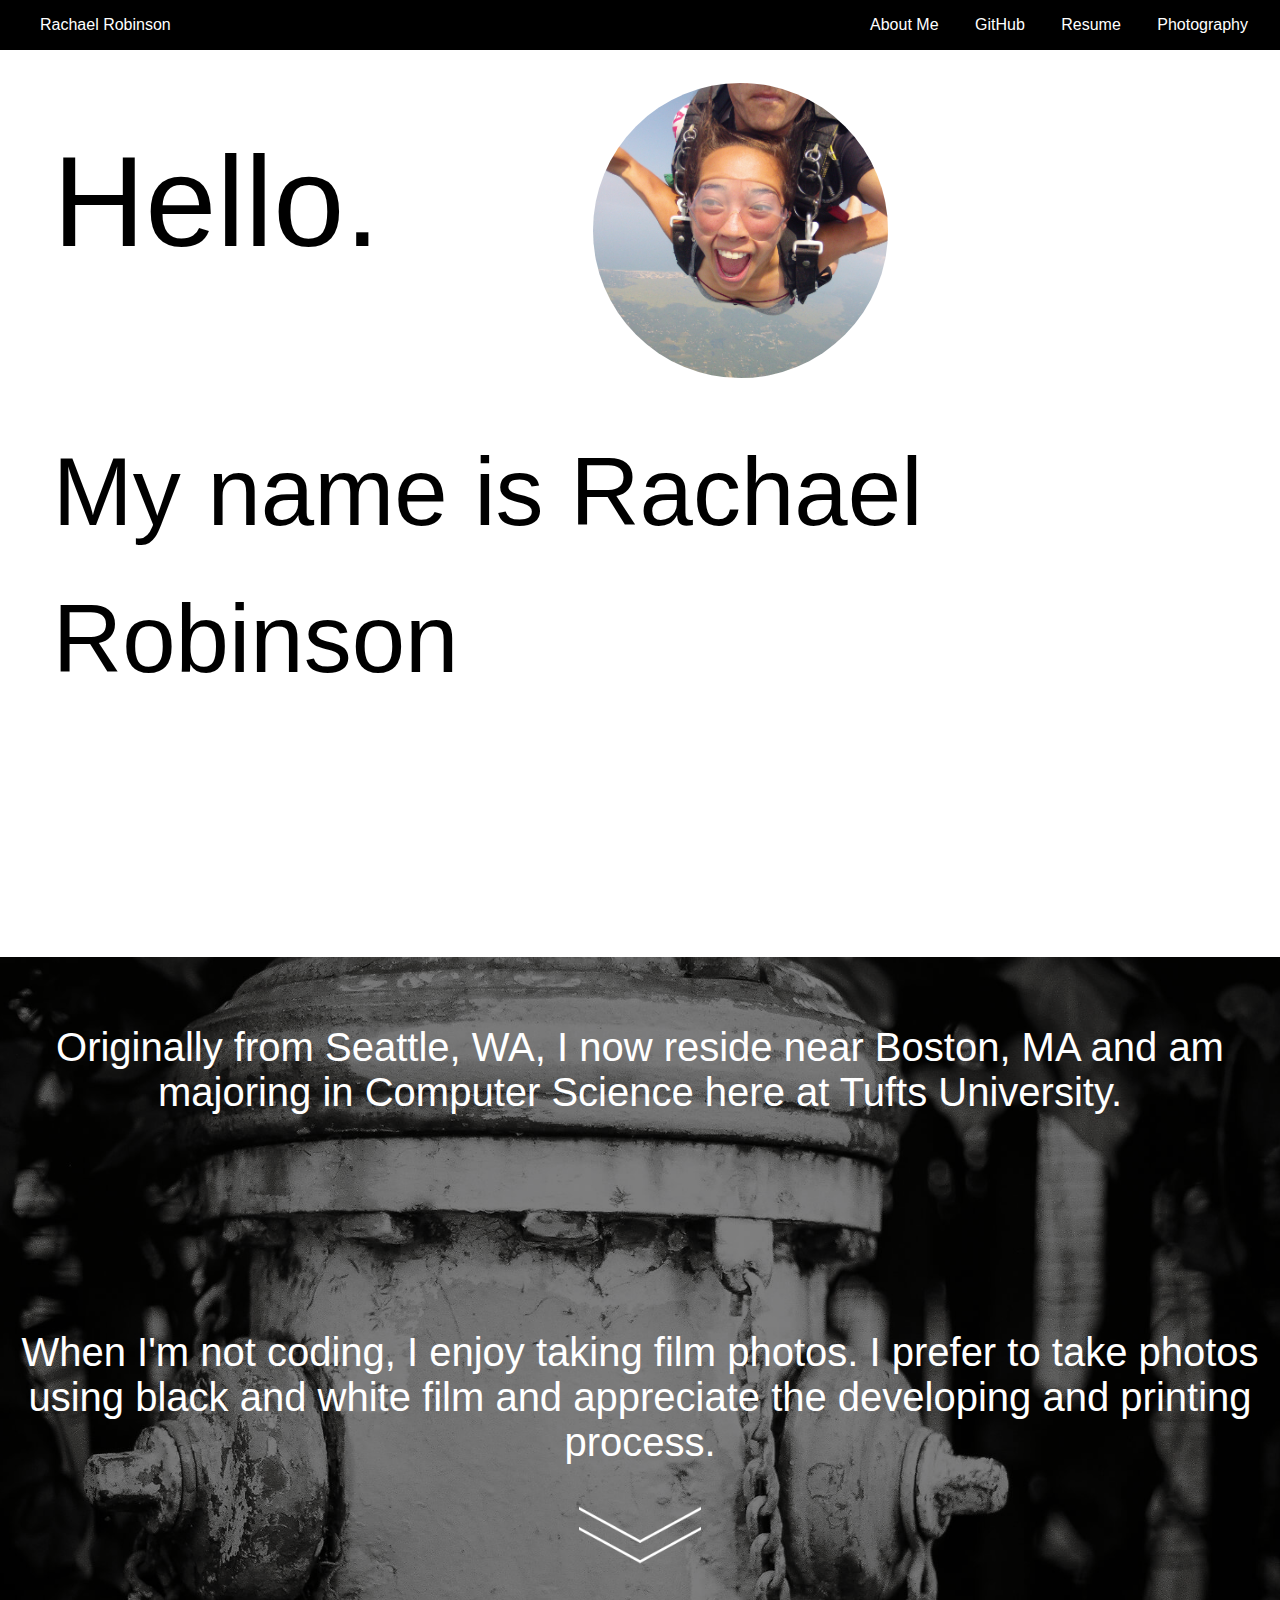
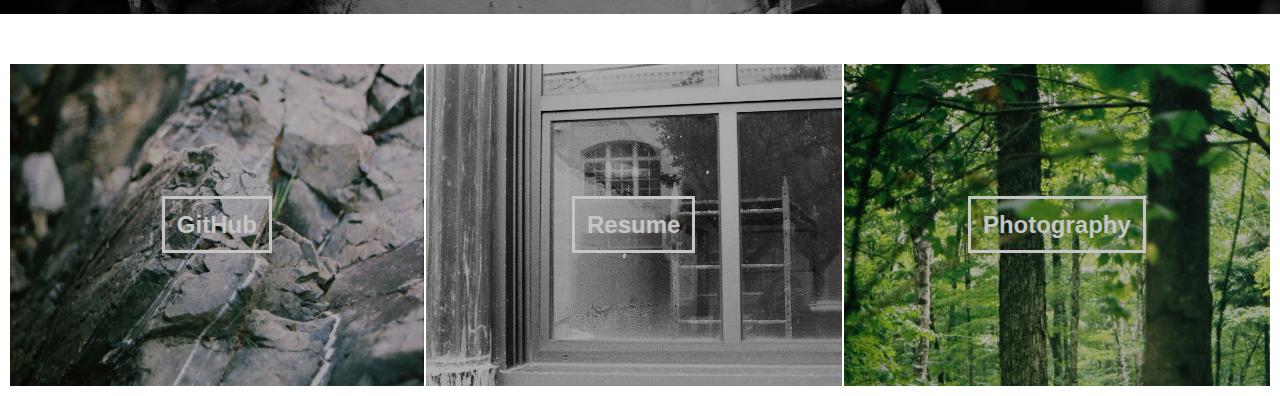
==== index.html @ ab382421 "added more hover attributes and working on toggle navbar dropdown" ====
<!DOCTYPE html>
<html>

<head>
<title>Rachael</title>
<meta charset="utf-8">
<link href="theStyle.css" rel="stylesheet"/>

<script src="http://ajax.googleapis.com/ajax/libs/jquery/1.10.2/jquery.min.js"></script>
<script src="https://ajax.googleapis.com/ajax/libs/jquery/2.1.4/jquery.min.js"></script>
<script src="https://ajax.googleapis.com/ajax/libs/jquery/1.11.3/jquery.min.js"></script>
<script type = "text/javascript" src="script.js"></script>

</head>


<body>
	<div class="fixed-navbar" class="navbar-toggle collapsed">
		<ul>
			<span id="home">Rachael Robinson</span>
			<a class="navbar-right"> 
				<li class="navbar-right-links" id="about">
					About Me
				</li>
				<li class="navbar-right-links" id="github">
					GitHub
				</li>
				<li class="navbar-right-links" id="resume">
					Resume
				</li>
				<li class="navbar-right-links" id="photos">
					Photography
				</li>
			</a>
		</ul>
	</div>
	<div class="welcome">
		<p>Hello.</p>
		<div class = "image">
				<img src = "./images/rachael_skydive.jpg" alt="Rachael" id="imageShape"/>
		</div>
		<p><span id="name">My name is Rachael Robinson</span></p>
	</div>
	<div id="restOfPage">
		<div id="aboutMe">
			<p><span class="about">Originally from Seattle, WA, I now reside near Boston, MA and am majoring in Computer Science here at Tufts University.</span></p>
				<br><br><br>
			<p><span class="about">When I'm not coding, I enjoy taking film photos. I prefer to take photos using black and white film and appreciate the developing and printing process.</span></p>
			<div id="arrow">
				<img src="./images/arrow.png" alt="arrow" id="img-arrow"/>
			</div>
		</div>
	</div>
	<div id="photo-links">
			<table class="threeLinks">
					<tr>
						<td class="img-crop" id="github-link" class="darken">
							<h2><span class="link-text">GitHub</span></h2>
						</td>
						<td class="img-crop" id="resume-link" class="darken">
							<h2><span class="link-text">Resume</span></h2>
						</td>
						<td class="img-crop" id="photo-link" class="darken">
							<h2><span class="link-text">Photography</span></h2>
						</td>
					</tr>
				</table>
	</div>
	
</body>
</html>
---- theStyle.css ----
body{
		font-family: Geneva,Tahoma,Verdana,sans-serif;
}
li {
	display: inline-block;
}
.fixed-navbar {
  position: fixed;
  top: 0;
  left: 0;
  z-index: 9999;
  width: 100%;
  height: 50px;
  background-color: #000000;
  color: white;
}

.navbar-right{
	position: relative;
	float: right;
}

.navbar-right-links{
	padding-right: 2em;
}
.welcome{
	margin-top: 1em;
	font-size: 8em;
	padding-left: .35em;
	padding-bottom: 1em;
}
#name{
	font-size: .75em;
}
.image {
	text-align: right;
	margin-top: -4.5em;
	padding-right: 3em;
	margin-bottom: -3em;
	margin-left: -2em;
}
#imageShape {
	max-width: 27%;
	max-height: 27%;
	margin-left: auto;
	margin-right: auto;
	border-radius: 50%;
	margin-top: 2em;
	margin-bottom: 2em;
}
#aboutMe{
	background: rgba(0, 0, 0, 0.5);
	padding-top: .7em; 
	font-size: 2.5em;
	padding-bottom: 1em;
	padding-left: .5em;
	padding-right: .5em;
	text-align: center;
	color: white;
	margin: 0;

}
#restOfPage{
	background: url(images/old_firehydrant.jpg);	
	background-size: cover;
	padding-bottom: -10em;
	margin-right: -1em;
	margin-left: -1em;
}
.about{

}
img#arrow{
	max-height: 10px;
	max-width: 20px;
	margin-bottom: -2em;
}
#img-arrow{
	height: 1.5em;
}
.img-links{
	max-width: 30%;
	max-height: 30%;
}
#github-link{
	background: 
		linear-gradient(
	      rgba(0, 0, 0, 0.3), 
	      rgba(0, 0, 0, 0.3)
	    ),
	    url(images/rocks.jpg);
	/*TODO: FIGURE OUT PHOTO POSITION/SIZING*/
	background-size: cover;  
/*	background-size: contain;
	background-repeat: no-repeat;*/
	/*left: 100%;*/
	overflow: hidden;
}
#github-link:hover{
	opacity: 0.8;
}
#resume-link{
	background: 
		linear-gradient(
      		rgba(0, 0, 0, 0.3), 
      		rgba(0, 0, 0, 0.3)
    	),
		url(images/window.jpg);
	background-size: cover;
}
#resume-link:hover{
	opacity: 0.8;
}
#photo-link{
	background: 
		linear-gradient(
	      rgba(0, 0, 0, 0.3), 
	      rgba(0, 0, 0, 0.3)
    	),
		url(images/trees.jpg);
	background-size: cover;
}
#photo-link:hover{
	opacity: 0.8;
	color: orange;
}
.img-crop{
	background: rgba(0, 0, 0, 0.3);
	border-color: gray;
	border-width: .2em;
	text-align: center;
	color: gray;
	width: 30em;
	height: 20em;

}
.link-text{
	text-align: center;
	color: #c5c5c5;
}
.link-text:hover{
	color: #FFFFFF;
}
#photo-links{
	margin-top: 3em;
}
.resume{
	background-color: gray;
	padding-top: 5em;
	text-align: center;
	padding-bottom: 2em;
	margin: 0;
	margin-left: -1em;
	margin-right: -1em;
}
#resume_png{
	background-color: white;
	text-align: center;
	width: 50em;
	padding: 1em;
}
#resume_body{
	background-color: gray;
}
.link-text{
	padding: .5em;
	border-style: solid;
}
/*Found at http://stackoverflow.com/questions/24171458/jquery-slideshow-with-2-images-sizes-landscape-and-portrait*/
#slideshow {
    width:100%;
    height:100%;
    max-height:300px;
}

#slideshow img {
    width:auto;
    height:auto;
    max-width:90%;
    max-height:90%;
    /* If you want the images centred then you will need the below css too */ 
    position: absolute !important;
    top: 0px;
    left:0px;
    bottom: 0px;
    right: 0px;
    margin: auto;
}
#photo{
	padding-top: 3em;
}
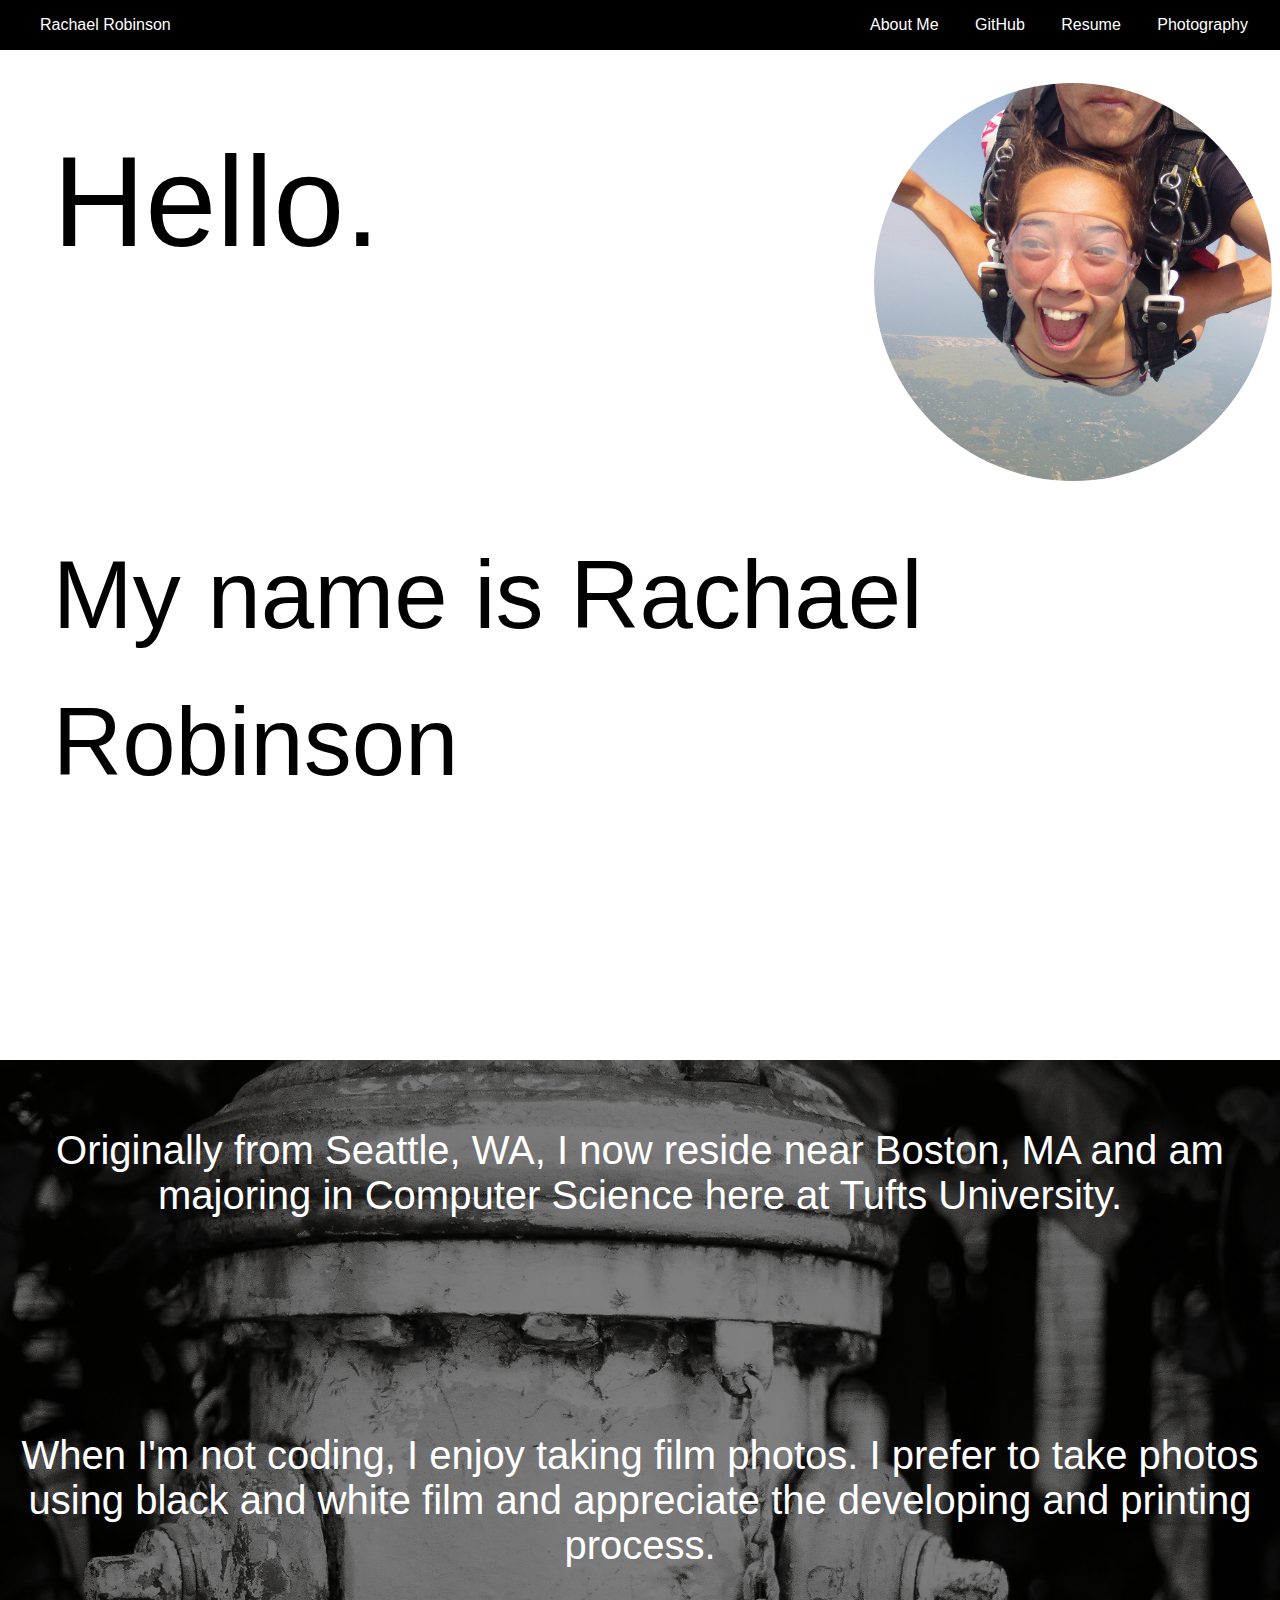
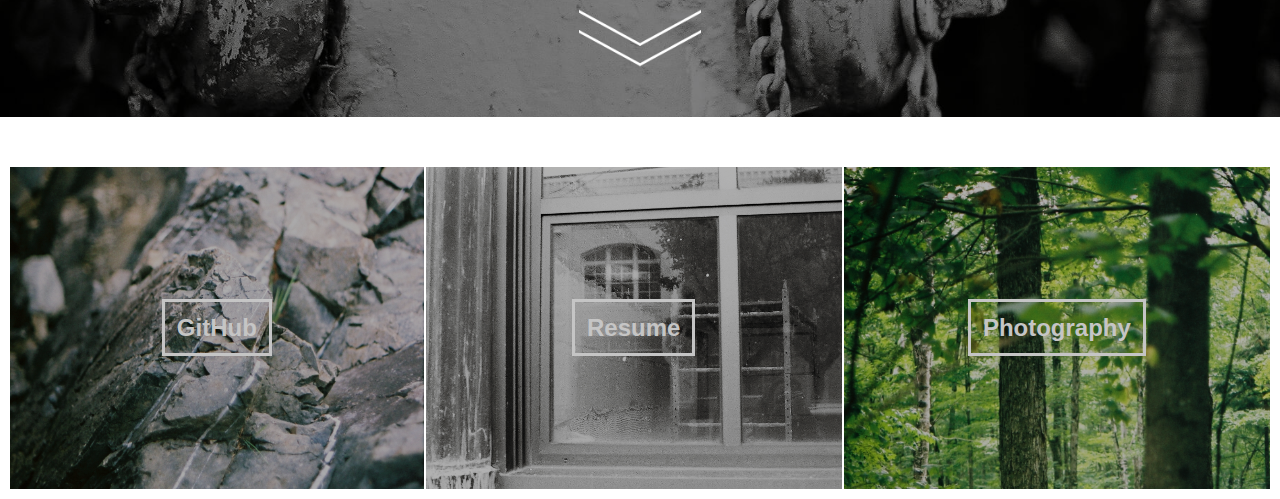
==== commit be458d82: "added responsive navbar and updated other pages navbar" ====
--- a/index.html
+++ b/index.html
@@ -15,25 +15,33 @@
 
 
 <body>
+	<nav class="menu">
+	<!-- responsive navbar taken from here: http://inspirationalpixels.com/tutorials/creating-a-responsive-menu-with-html-css-jquery -->
 	<div class="fixed-navbar" class="navbar-toggle collapsed">
-		<ul>
-			<span id="home">Rachael Robinson</span>
-			<a class="navbar-right"> 
+		<ul class="active">
+			<li id="home">
+				<a href="#">Rachael Robinson</a>
+			</li>
+			<span class="right">
+			<!-- <span class="navbar-right"> -->
 				<li class="navbar-right-links" id="about">
-					About Me
+					<a>About Me</a>
 				</li>
 				<li class="navbar-right-links" id="github">
-					GitHub
+					<a href="https://github.com/rachaelrobinson">GitHub</a>
 				</li>
 				<li class="navbar-right-links" id="resume">
-					Resume
+					<a href="./resume.html">Resume</a>
 				</li>
 				<li class="navbar-right-links" id="photos">
-					Photography
+					<a href="./photography.html">Photography</a>
 				</li>
-			</a>
+			</span>
+			<!-- </span> -->
 		</ul>
+		<a class="toggle-nav" href="#">&#9776;</a>
 	</div>
+</nav>
 	<div class="welcome">
 		<p>Hello.</p>
 		<div class = "image">
--- a/theStyle.css
+++ b/theStyle.css
@@ -3,6 +3,21 @@
 }
 li {
 	display: inline-block;
+	list-style:none;
+}
+a {
+	text-decoration: none;
+	color: white;
+}
+a:visited { 
+	text-decoration: none; color:white; 
+}
+.toggle-nav {
+    display:none;
+}
+.menu a:hover{
+    text-decoration:none;
+    color:#649fd4;
 }
 .fixed-navbar {
   position: fixed;
@@ -13,19 +28,23 @@
   height: 50px;
   background-color: #000000;
   color: white;
-}
-
+  text-decoration: none;
+}
+.right{
+	float: right;
+}
 .navbar-right{
 	position: relative;
 	float: right;
 }
 
 .navbar-right-links{
+	display: inline-block;
 	padding-right: 2em;
 }
 .welcome{
 	margin-top: 1em;
-	font-size: 8em;
+	font-size: 8rem;
 	padding-left: .35em;
 	padding-bottom: 1em;
 }
@@ -35,9 +54,10 @@
 .image {
 	text-align: right;
 	margin-top: -4.5em;
-	padding-right: 3em;
-	margin-bottom: -3em;
+	/*padding-right: 3em;*/
+	margin-bottom: -2em;
 	margin-left: -2em;
+	float: right;
 }
 #imageShape {
 	max-width: 27%;
@@ -188,4 +208,73 @@
 }
 #photo{
 	padding-top: 3em;
+}
+
+@media (max-width: 603px) {
+  /*li {
+    display: block;
+  }*/
+  .menu ul.active {
+	display:none;
+  }
+
+  .menu ul {
+	width:100%;
+	position:absolute;
+	top:120%;
+	left:0px;
+	padding:10px 18px;
+	box-shadow:0px 1px 1px rgba(0,0,0,0.15);
+	border-radius:3px;
+	background:#303030;
+   }
+       .menu ul:after {
+        width:0px;
+        height:0px;
+        position:absolute;
+        top:0%;
+        left:22px;
+        content:'';
+        transform:translate(0%, -100%);
+        border-left:7px solid transparent;
+        border-right:7px solid transparent;
+        border-bottom:7px solid #303030;
+    }
+ 
+    .menu li {
+        margin:5px 0px 5px 0px;
+        float:none;
+        display:block;
+    }
+ 
+    .menu a {
+        display:block;
+    }
+ 
+    .toggle-nav {
+        padding:20px;
+        float:left;
+        display:inline-block;
+        box-shadow:0px 1px 1px rgba(0,0,0,0.15);
+        border-radius:3px;
+        background:#000000;
+        text-shadow:0px 1px 0px rgba(0,0,0,0.5);
+        color:#aea9a9;
+        font-size:20px;
+        transition:color linear 0.15s;
+    }
+ 
+    .toggle-nav:hover{
+        text-decoration:none;
+        color:#649fd4;
+    }
+    .navbar-right-links{
+    	padding-right: 0em;
+    }
+    .right{
+    	float: left;
+    }
+    .fixed-navbar {
+    	height: 70px;
+    }
 }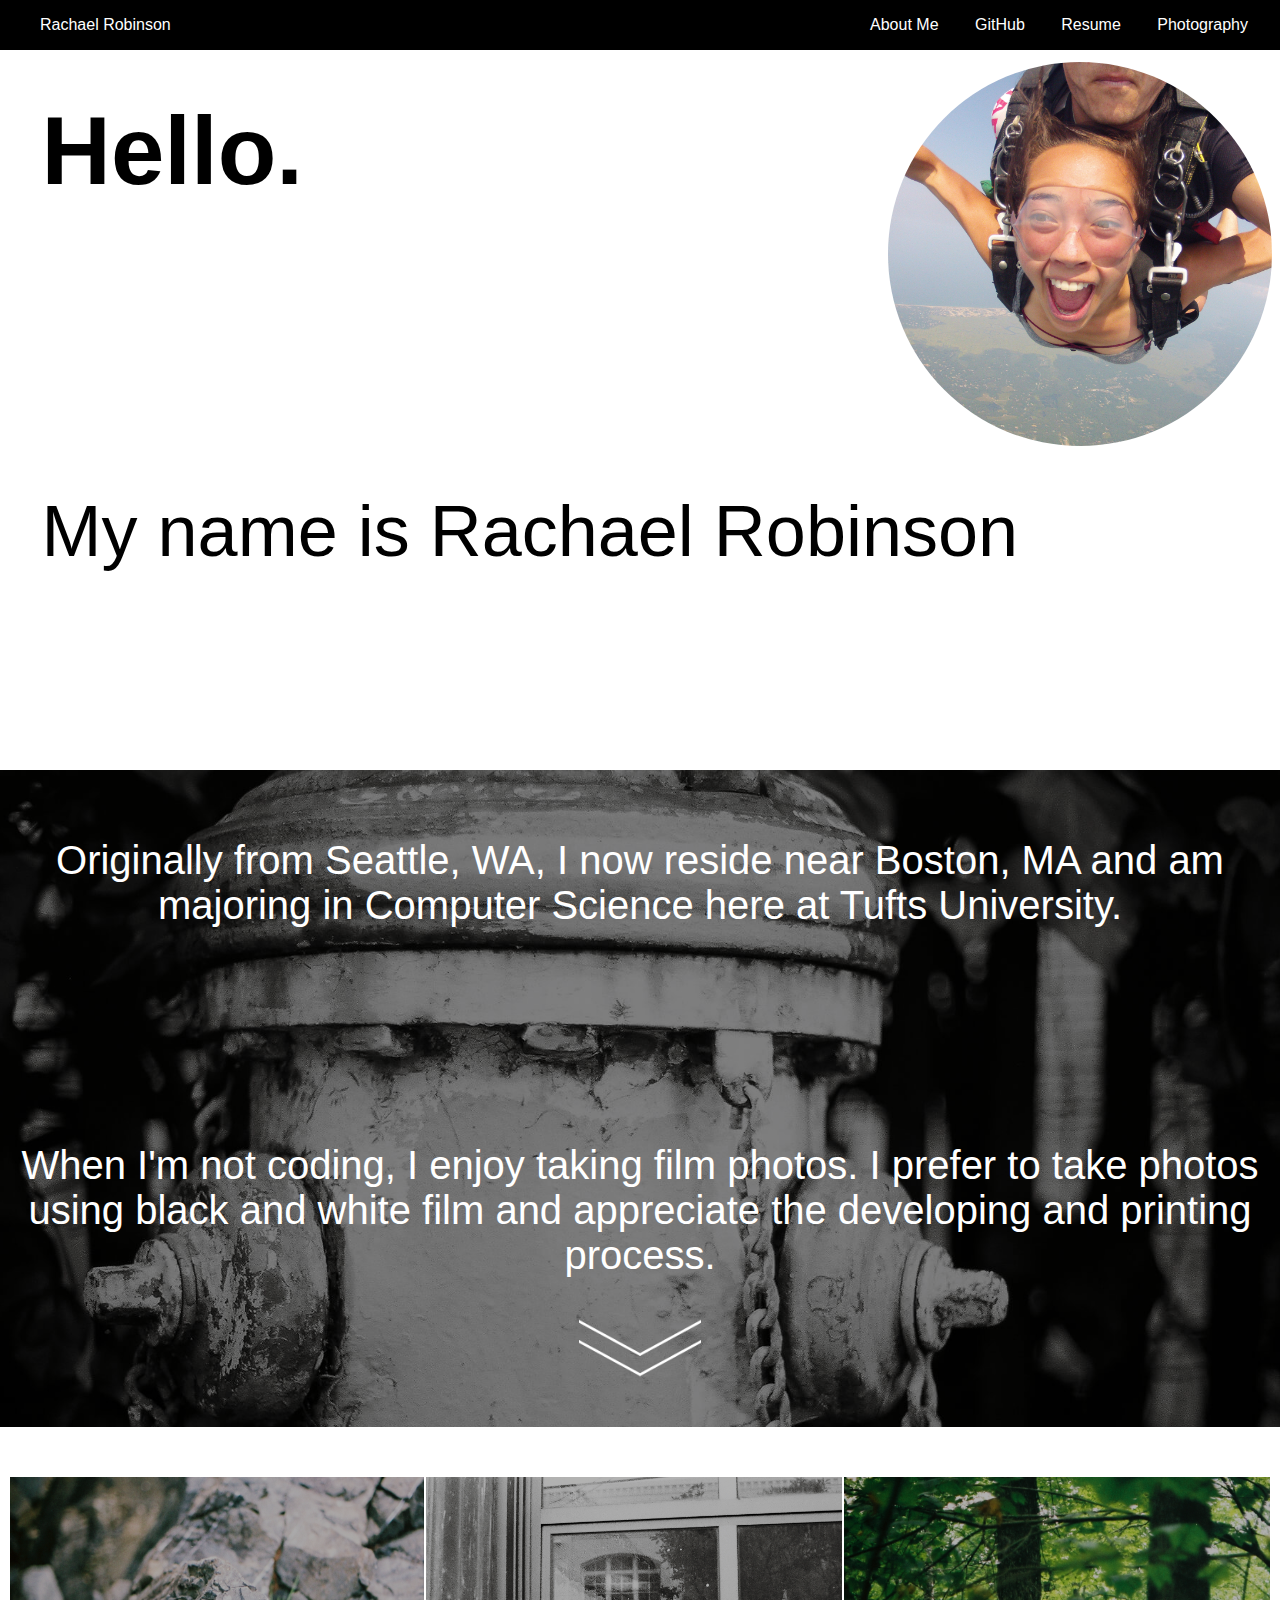
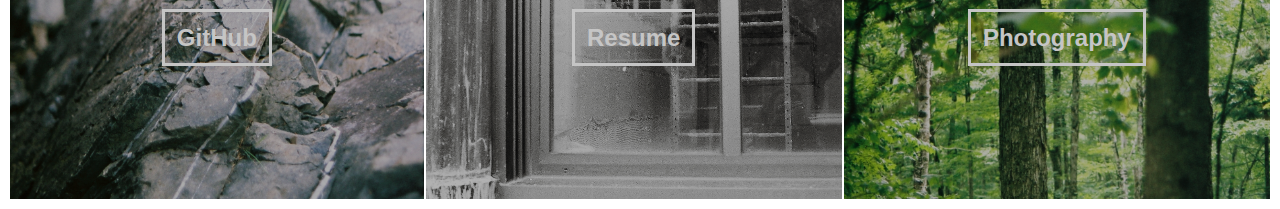
==== commit 847fb167: "updated resume" ====
--- a/index.html
+++ b/index.html
@@ -43,7 +43,7 @@
 	</div>
 </nav>
 	<div class="welcome">
-		<p>Hello.</p>
+		<p id="hello"><strong>Hello.</strong></p>
 		<div class = "image">
 				<img src = "./images/rachael_skydive.jpg" alt="Rachael" id="imageShape"/>
 		</div>
@@ -63,7 +63,9 @@
 			<table class="threeLinks">
 					<tr>
 						<td class="img-crop" id="github-link" class="darken">
+							<a href="./photography.html">
 							<h2><span class="link-text">GitHub</span></h2>
+						</a>
 						</td>
 						<td class="img-crop" id="resume-link" class="darken">
 							<h2><span class="link-text">Resume</span></h2>
--- a/theStyle.css
+++ b/theStyle.css
@@ -4,6 +4,8 @@
 li {
 	display: inline-block;
 	list-style:none;
+		cursor: pointer;
+
 }
 a {
 	text-decoration: none;
@@ -44,12 +46,16 @@
 }
 .welcome{
 	margin-top: 1em;
-	font-size: 8rem;
+	font-size: 600%;
 	padding-left: .35em;
 	padding-bottom: 1em;
 }
+
 #name{
 	font-size: .75em;
+}
+#hello{
+	font-size: 1em;
 }
 .image {
 	text-align: right;
@@ -70,9 +76,10 @@
 }
 #aboutMe{
 	background: rgba(0, 0, 0, 0.5);
-	padding-top: .7em; 
-	font-size: 2.5em;
-	padding-bottom: 1em;
+	padding-top: .7em;
+	font-size: 250% ;
+/*	font-size: 2.5em;
+*/	padding-bottom: 1em;
 	padding-left: .5em;
 	padding-right: .5em;
 	text-align: center;
@@ -97,6 +104,7 @@
 }
 #img-arrow{
 	height: 1.5em;
+	cursor: pointer;
 }
 .img-links{
 	max-width: 30%;
@@ -115,6 +123,8 @@
 	background-repeat: no-repeat;*/
 	/*left: 100%;*/
 	overflow: hidden;
+	/*cursor: pointer;*/
+
 }
 #github-link:hover{
 	opacity: 0.8;
@@ -155,6 +165,7 @@
 
 }
 .link-text{
+	cursor: pointer;
 	text-align: center;
 	color: #c5c5c5;
 }
@@ -178,6 +189,9 @@
 	text-align: center;
 	width: 50em;
 	padding: 1em;
+	-moz-box-shadow:    3px 3px 5px 6px #3c3c3c;
+  	-webkit-box-shadow: 3px 3px 5px 6px #3c3c3c;
+  	box-shadow:         3px 3px 5px 6px #3c3c3c;
 }
 #resume_body{
 	background-color: gray;
@@ -277,4 +291,20 @@
     .fixed-navbar {
     	height: 70px;
     }
+}
+@media (max-width: 445px){
+	.image{
+		margin-top: -3em;
+		text-align: center;
+		padding-left: 1.5em;
+	}
+	#imageShape {
+		max-width: 40%;
+		max-height: 40%;
+	}
+}
+@media (max-width: 320px) and (max-height: 568px){
+	div.welcome {
+		padding-top: 10000em;
+	}
 }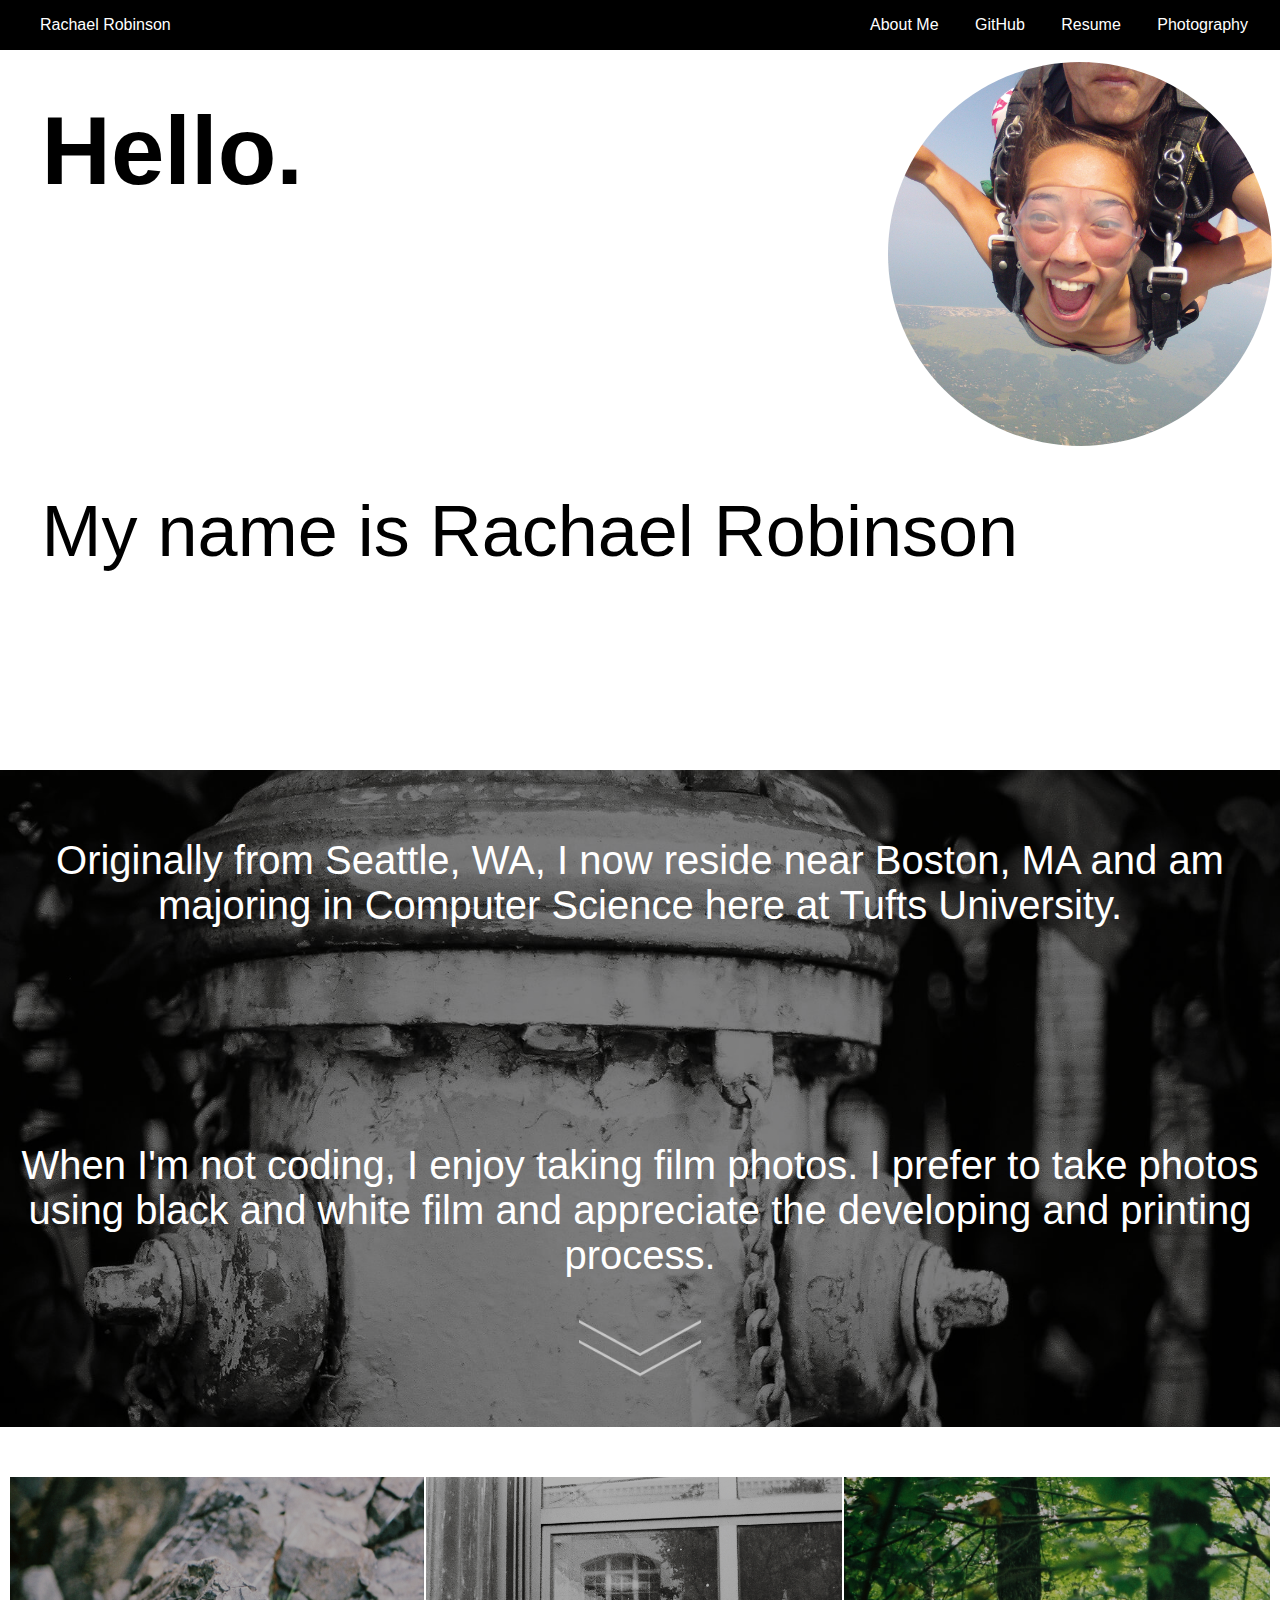
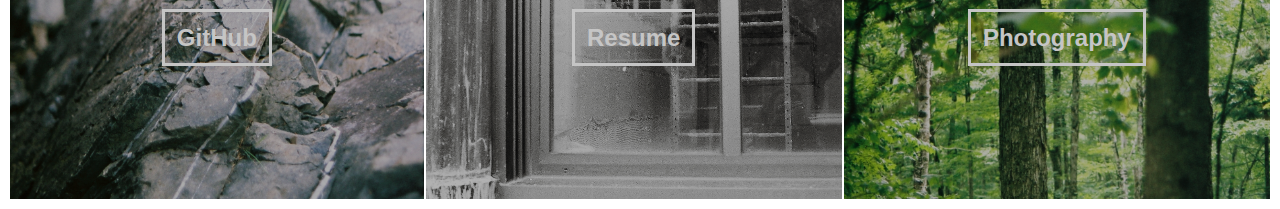
==== commit 3b1cacad: "added info to photography page and a link to flickr site." ====
--- a/index.html
+++ b/index.html
@@ -19,7 +19,7 @@
 	<!-- responsive navbar taken from here: http://inspirationalpixels.com/tutorials/creating-a-responsive-menu-with-html-css-jquery -->
 	<div class="fixed-navbar" class="navbar-toggle collapsed">
 		<ul class="active">
-			<li id="home">
+			<li id="index_home">
 				<a href="#">Rachael Robinson</a>
 			</li>
 			<span class="right">
@@ -64,14 +64,18 @@
 					<tr>
 						<td class="img-crop" id="github-link" class="darken">
 							<a href="./photography.html">
-							<h2><span class="link-text">GitHub</span></h2>
-						</a>
+								<h2><span class="link-text">GitHub</span></h2>
+							</a>
 						</td>
 						<td class="img-crop" id="resume-link" class="darken">
-							<h2><span class="link-text">Resume</span></h2>
+							<a href="./resume.html">
+								<h2><span class="link-text">Resume</span></h2>
+							</a>
 						</td>
 						<td class="img-crop" id="photo-link" class="darken">
-							<h2><span class="link-text">Photography</span></h2>
+							<a href="./photography.html">
+								<h2><span class="link-text">Photography</span></h2>
+							</a>
 						</td>
 					</tr>
 				</table>
--- a/theStyle.css
+++ b/theStyle.css
@@ -94,9 +94,7 @@
 	margin-right: -1em;
 	margin-left: -1em;
 }
-.about{
-
-}
+
 img#arrow{
 	max-height: 10px;
 	max-width: 20px;
@@ -105,6 +103,11 @@
 #img-arrow{
 	height: 1.5em;
 	cursor: pointer;
+	opacity: .6;
+
+}
+#img-arrow:hover{
+	opacity: 1;
 }
 .img-links{
 	max-width: 30%;
@@ -223,11 +226,65 @@
 #photo{
 	padding-top: 3em;
 }
-
+#photography-img-arrow{
+	position: relative;
+	background-color: #727374;
+	margin-top: 45em;
+	height: 1.5em;
+	padding: .3em;
+	opacity: .7;
+	cursor: pointer;
+}
+#photography-img-arrow:hover{
+	opacity: 1;
+	background-color: #484a4b;
+}
+img#photo-arrow{
+	max-height: 8px;
+	max-width: 10px;
+}
+#photo-arrow{
+	text-align: center;
+}
+#interested{
+	text-align: center;
+	margin-top: 2em;
+	font-size: 2em;
+	padding: 1em;
+	padding-left: 4em;
+	padding-right: 4em;
+	background-color: #649fd4;
+	margin-left: -.3em;
+	margin-right: -.3em;
+	margin-bottom: -5em;
+
+}
+#interest{
+	font-size: 2em;
+}
+#redirect_arrow{
+	padding: .1em;
+	margin-top: .3em;
+	
+}
+img#redirect_arrow{
+	max-height: 8px;
+	max-width: 10px;
+}
+#redirect_img_arrow{
+	position: relative;
+	background-color: #727374;
+	padding: .2em;
+	/*border-radius: 5px;*/
+	cursor: pointer;
+	opacity: .6;
+}
+#redirect_img_arrow:hover{
+	opacity: 1;
+	background-color: #484a4b;
+	
+}
 @media (max-width: 603px) {
-  /*li {
-    display: block;
-  }*/
   .menu ul.active {
 	display:none;
   }
@@ -303,7 +360,7 @@
 		max-height: 40%;
 	}
 }
-@media (max-width: 320px) and (max-height: 568px){
+@media (max-width: 321px) and (max-height: 569px){
 	div.welcome {
 		padding-top: 10000em;
 	}
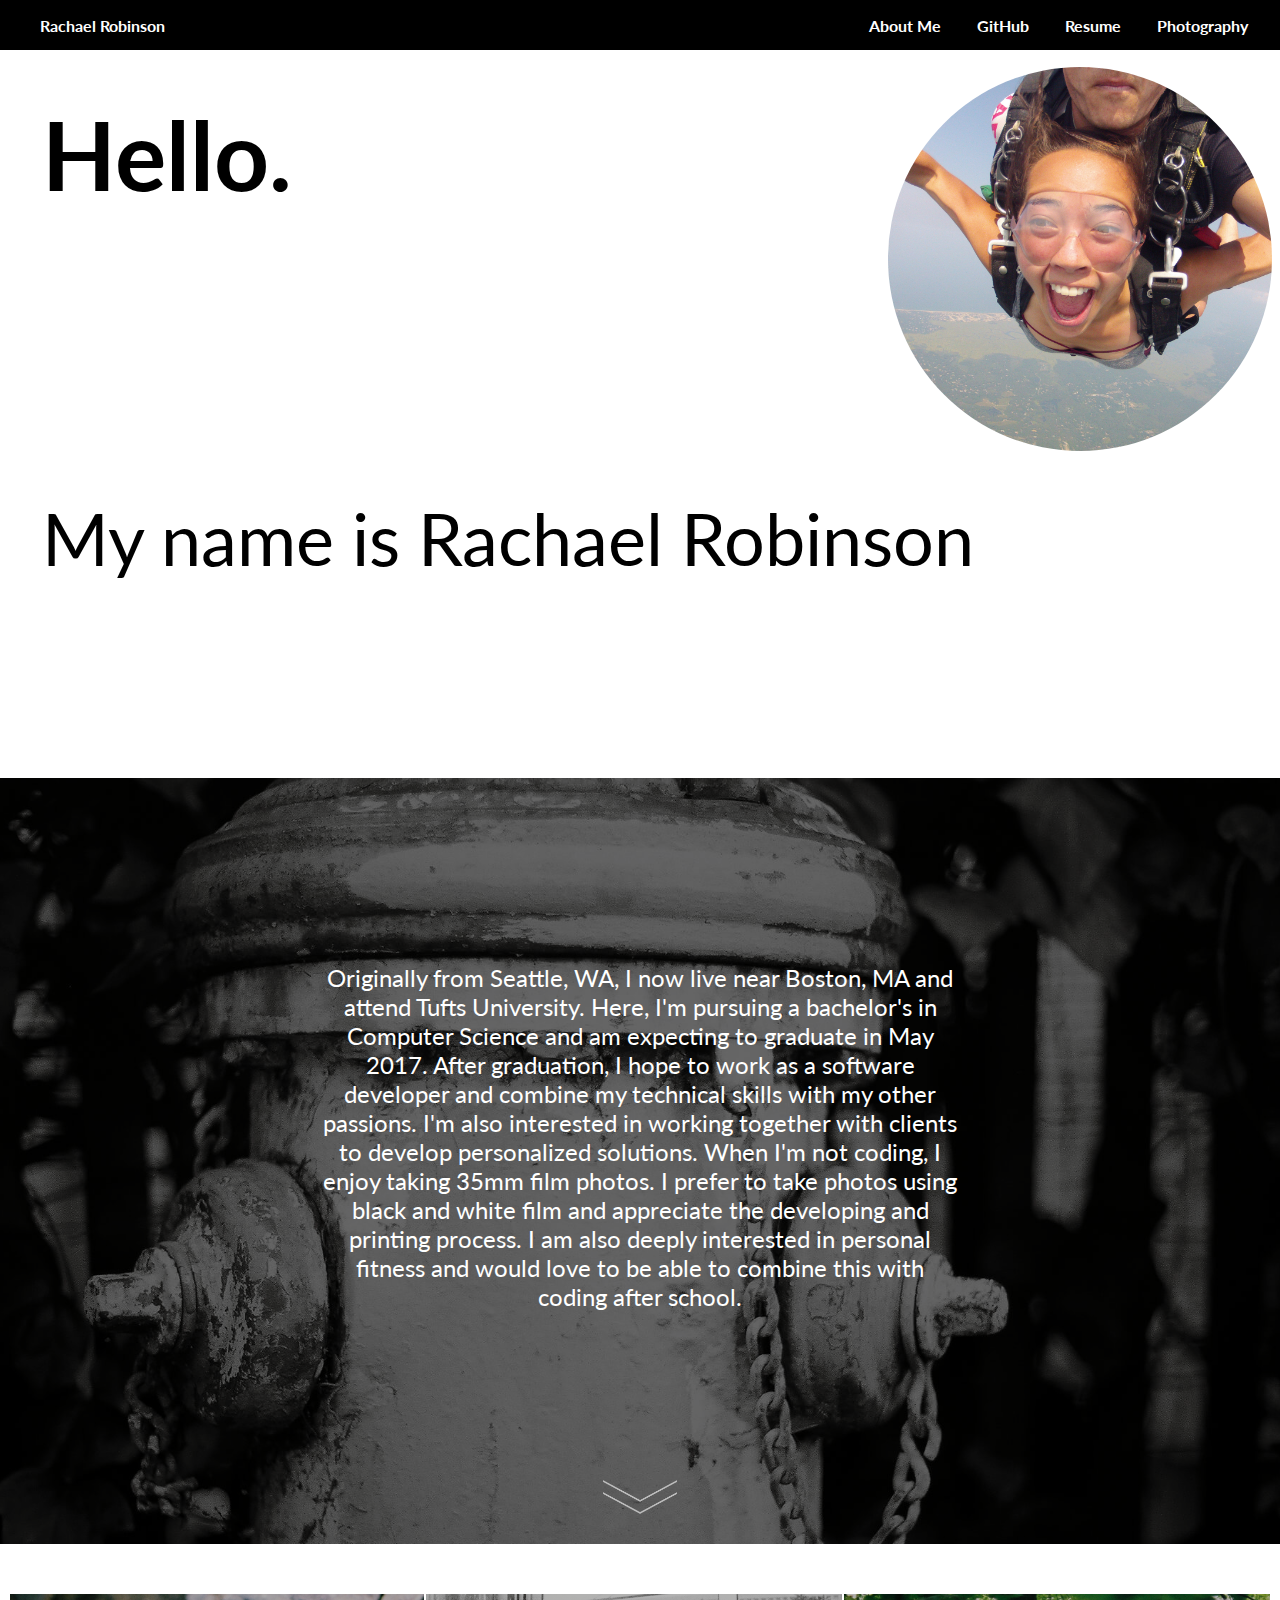
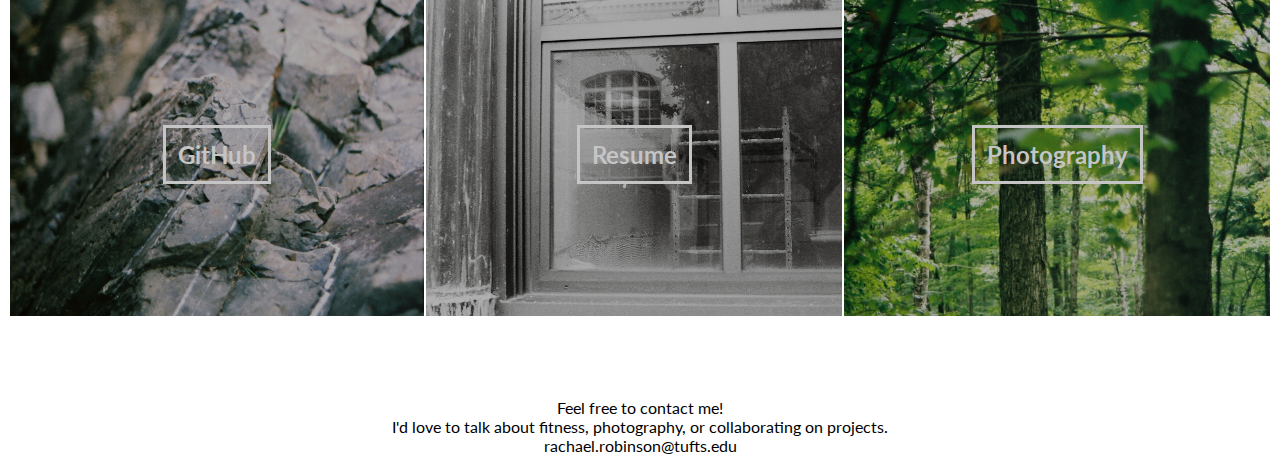
==== commit 571e665a: "edited resume/updated. Changed scrollto on the arrow on index. Adding a contact me at the bottom of " ====
--- a/index.html
+++ b/index.html
@@ -51,9 +51,7 @@
 	</div>
 	<div id="restOfPage">
 		<div id="aboutMe">
-			<p><span class="about">Originally from Seattle, WA, I now reside near Boston, MA and am majoring in Computer Science here at Tufts University.</span></p>
-				<br><br><br>
-			<p><span class="about">When I'm not coding, I enjoy taking film photos. I prefer to take photos using black and white film and appreciate the developing and printing process.</span></p>
+			<div class="about">Originally from Seattle, WA, I now live near Boston, MA and attend Tufts University. Here, I'm pursuing a bachelor's in Computer Science and am expecting to graduate in May 2017. After graduation, I hope to work as a software developer and combine my technical skills with my other passions. I'm also interested in working together with clients to develop personalized solutions. When I'm not coding, I enjoy taking 35mm film photos. I prefer to take photos using black and white film and appreciate the developing and printing process. I am also deeply interested in personal fitness and would love to be able to combine this with coding after school.</span></div>
 			<div id="arrow">
 				<img src="./images/arrow.png" alt="arrow" id="img-arrow"/>
 			</div>
@@ -80,6 +78,10 @@
 					</tr>
 				</table>
 	</div>
+	<div class="contact">
+		<div id="contact_please">Feel free to contact me!</div>
+		<div>I'd love to talk about fitness, photography, or collaborating on projects.</div>
+		<div id="contact_mail">rachael.robinson@tufts.edu</div>
 	
 </body>
 </html>--- a/theStyle.css
+++ b/theStyle.css
@@ -1,10 +1,14 @@
+/*@import url('http://www.google.com/fonts#QuickUsePlace:quickUse/Family:Lato');*/
+@import url(https://fonts.googleapis.com/css?family=Lato);
 body{
-		font-family: Geneva,Tahoma,Verdana,sans-serif;
+		/*font-family: Geneva,Tahoma,Verdana,sans-serif;*/
+		font-family: 'Lato', sans-serif;
 }
 li {
 	display: inline-block;
 	list-style:none;
-		cursor: pointer;
+	cursor: pointer;
+	font-weight: bold;
 
 }
 a {
@@ -75,9 +79,9 @@
 	margin-bottom: 2em;
 }
 #aboutMe{
-	background: rgba(0, 0, 0, 0.5);
+	background: rgba(0, 0, 0, 0.6);
 	padding-top: .7em;
-	font-size: 250% ;
+	font-size: 150% ;
 /*	font-size: 2.5em;
 */	padding-bottom: 1em;
 	padding-left: .5em;
@@ -86,6 +90,12 @@
 	color: white;
 	margin: 0;
 
+}
+.about{
+	padding-top: 7em;
+	padding-bottom: 7em;
+	padding-right: 25%;
+	padding-left: 25%;
 }
 #restOfPage{
 	background: url(images/old_firehydrant.jpg);	
@@ -179,7 +189,7 @@
 	margin-top: 3em;
 }
 .resume{
-	background-color: gray;
+	background-color: #4d4d4d;
 	padding-top: 5em;
 	text-align: center;
 	padding-bottom: 2em;
@@ -197,7 +207,7 @@
   	box-shadow:         3px 3px 5px 6px #3c3c3c;
 }
 #resume_body{
-	background-color: gray;
+	background-color: #4d4d4d;
 }
 .link-text{
 	padding: .5em;
@@ -349,6 +359,70 @@
     	height: 70px;
     }
 }
+#mailto{
+	/*background-color: orange;*/
+	padding-left: 2em;
+	margin-top: 7em;
+	margin-left: 11em;
+	position: absolute;
+	width: 10em;
+	height: 1em;
+	cursor: pointer;
+	/*opacity: .4;*/
+}
+#contact_mail{
+	cursor: pointer;
+}
+.contact{
+	margin-top: 5em;
+	text-align: center;
+}
+#githubref{
+	/*background-color: green;*/
+	padding-left: 2em;
+	margin-top: 7em;
+	position: absolute;
+	margin-left: 23em;
+	width: 13em;
+	height: 1em;
+	cursor: pointer;
+	/*opacity: .4;*/
+}
+/*.resume-body{
+	background-color: white;
+	text-align: left;
+	font-size: .8em;
+	margin-top: 5em;
+	padding-left: 9em;
+	padding-right: 9em;
+	padding-top: 3em;
+	margin-left: 18em;
+	margin-right: 18em;
+	padding-bottom: 2em;
+}
+#resumeName{
+	font-size: 2.5em;
+	color:#649fd4;
+}
+.resumeText{
+	display: inline-block;
+	background-color: orange;
+}
+.sectionHead {
+	font-weight: bold;
+	display: inline-block;
+	background-color: blue;
+}
+.experienceList {
+	list-style-type: circle;
+}
+.place {
+	font-weight: bolder;
+	font-size: 1.2em;
+}
+.jobPos {
+	font-style: italic;
+}*/
 @media (max-width: 445px){
 	.image{
 		margin-top: -3em;
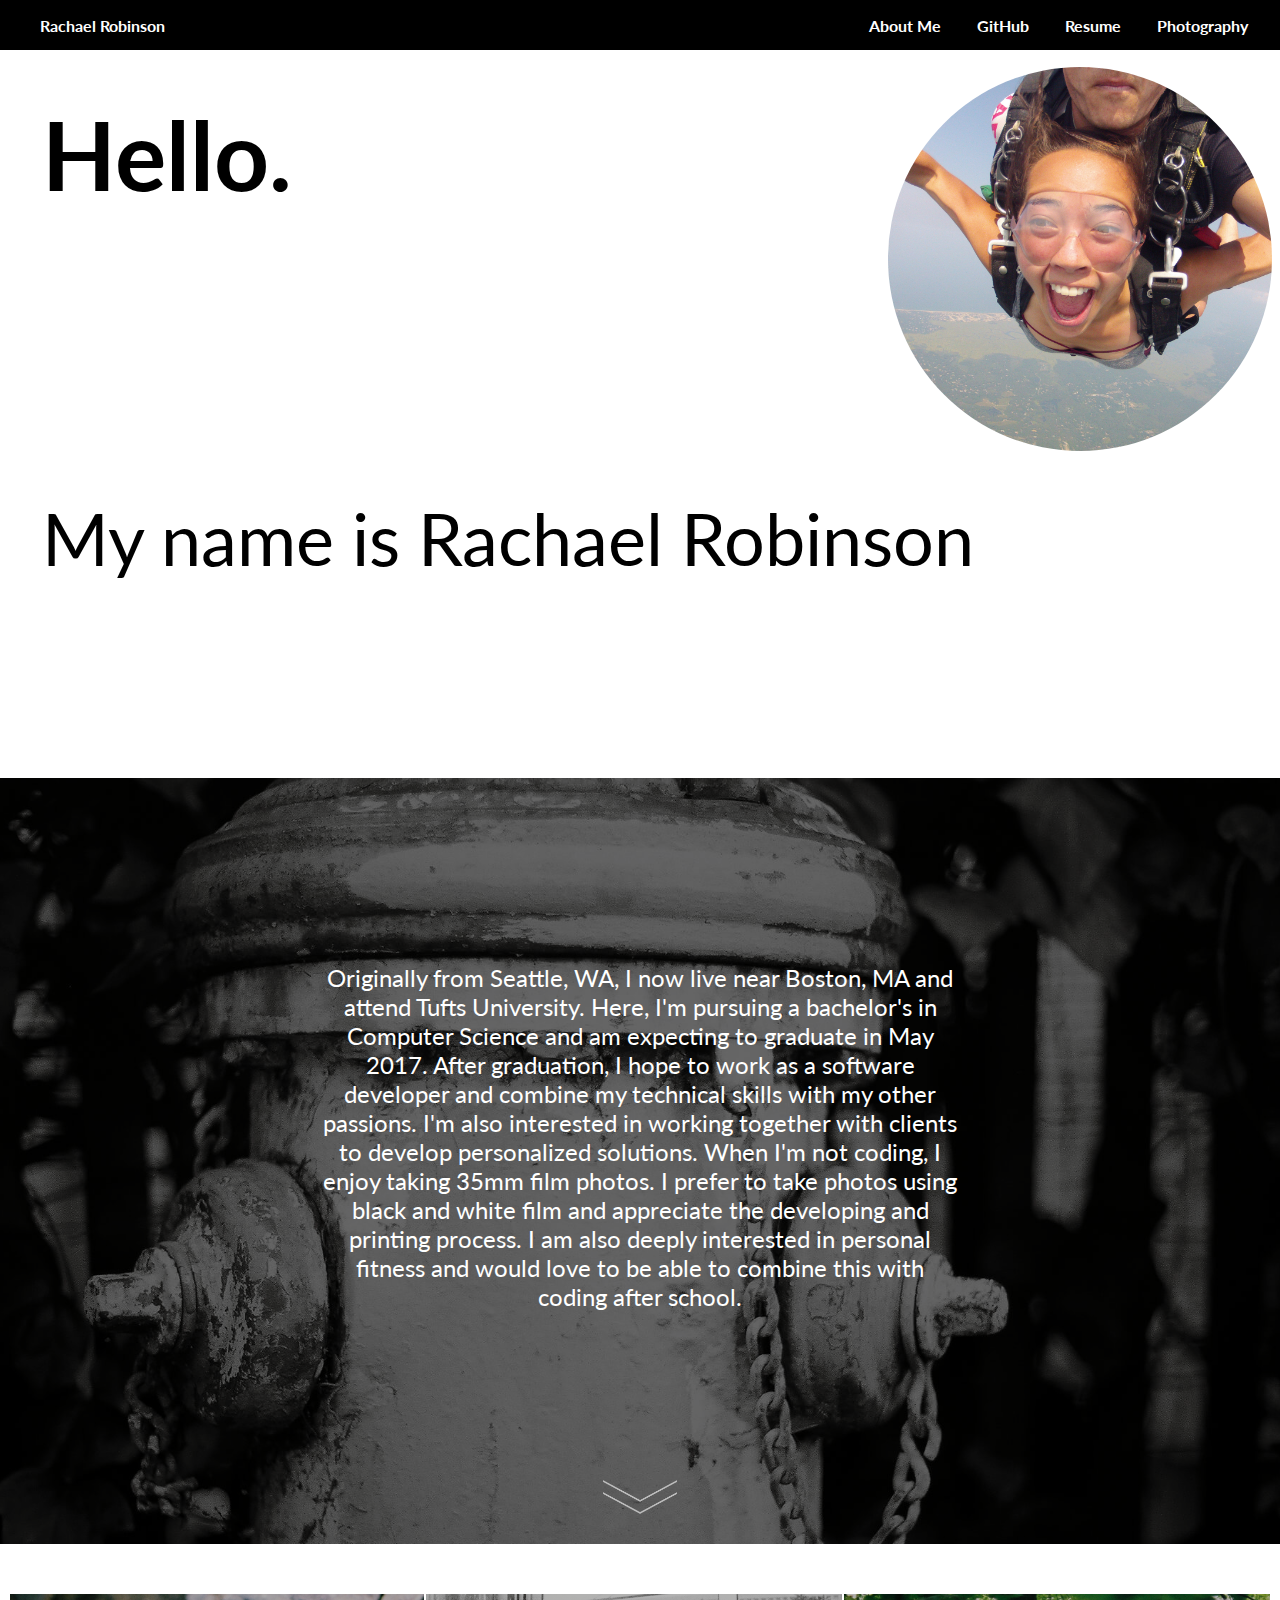
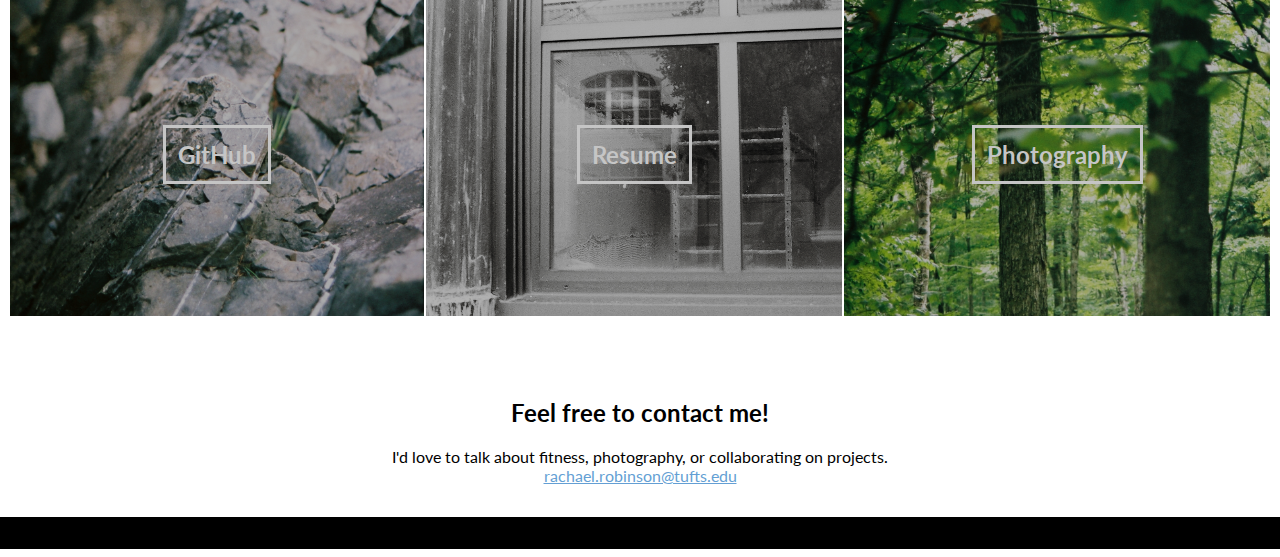
==== commit 003417fe: "added a contact me" ====
--- a/index.html
+++ b/index.html
@@ -79,9 +79,12 @@
 				</table>
 	</div>
 	<div class="contact">
-		<div id="contact_please">Feel free to contact me!</div>
+		<div id="contact_please"><h2>Feel free to contact me!</h2></div>
 		<div>I'd love to talk about fitness, photography, or collaborating on projects.</div>
 		<div id="contact_mail">rachael.robinson@tufts.edu</div>
+	</div>
+	<div id="bottom-bar">
+	</div>
 	
 </body>
 </html>--- a/theStyle.css
+++ b/theStyle.css
@@ -372,10 +372,23 @@
 }
 #contact_mail{
 	cursor: pointer;
+	color: #649fd4;
+	text-decoration: underline;
 }
 .contact{
 	margin-top: 5em;
 	text-align: center;
+	padding-bottom: 2em;
+}
+/*#contact_please{
+
+}*/
+#bottom-bar{
+	background-color: #000000;
+	height: 2em;
+	margin-left: -.5em;
+	margin-right: -.5em;
+	/*width: 1em;*/
 }
 #githubref{
 	/*background-color: green;*/
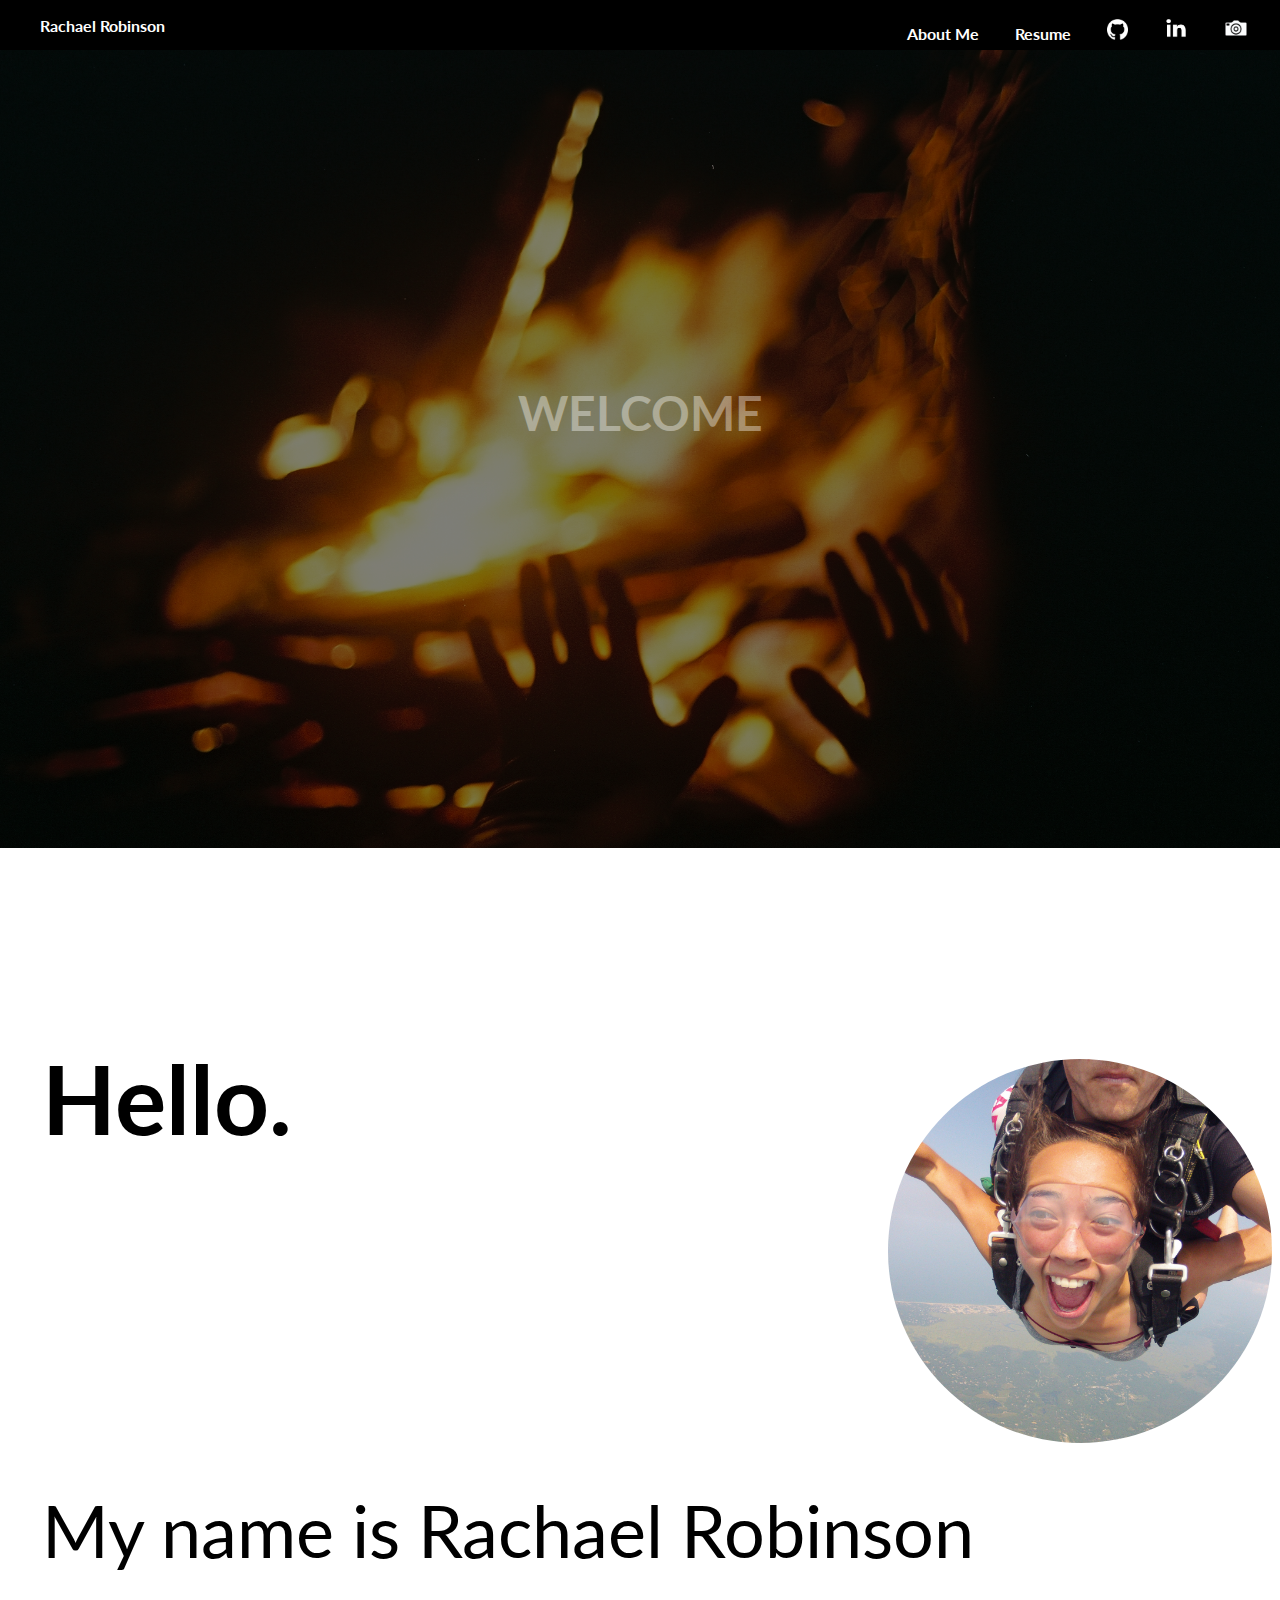
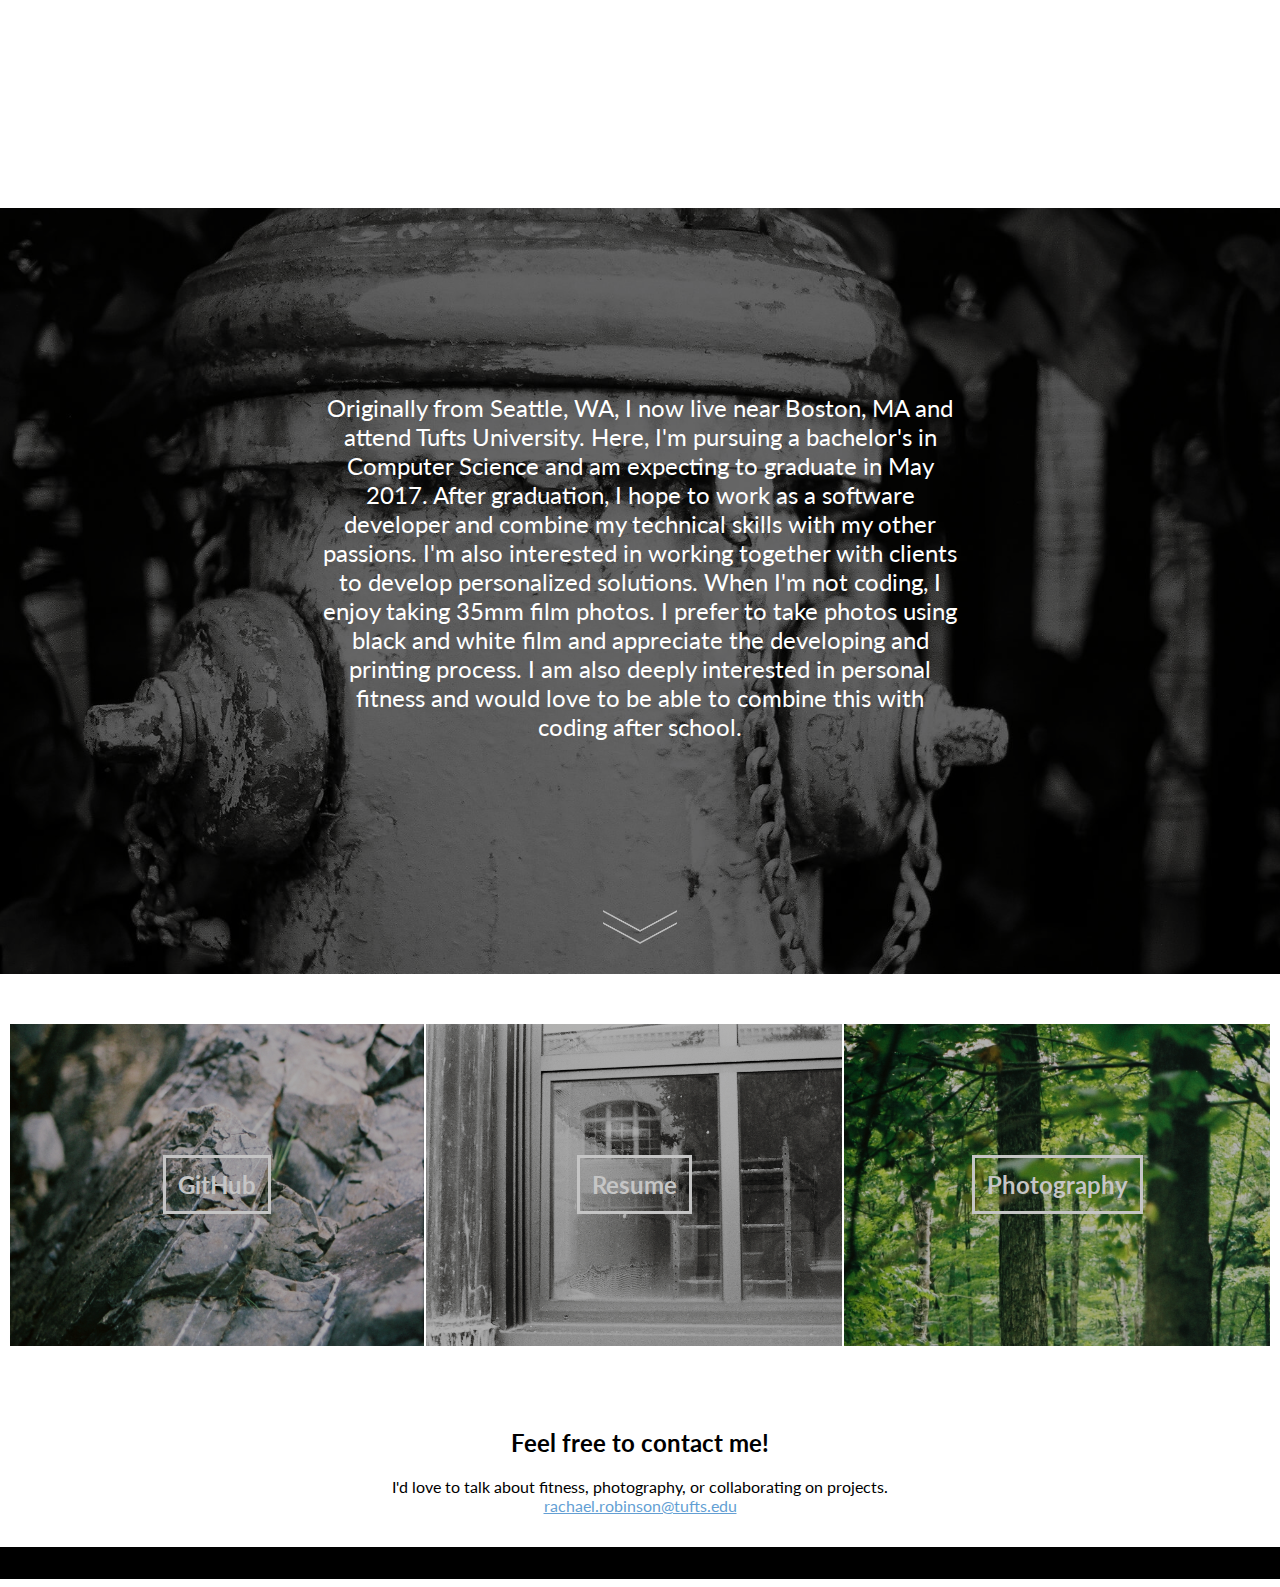
==== commit 9e91bff8: "added welcome page, add linkedin link, and changed to icons in nav bar" ====
--- a/index.html
+++ b/index.html
@@ -27,14 +27,17 @@
 				<li class="navbar-right-links" id="about">
 					<a>About Me</a>
 				</li>
-				<li class="navbar-right-links" id="github">
-					<a href="https://github.com/rachaelrobinson">GitHub</a>
-				</li>
 				<li class="navbar-right-links" id="resume">
 					<a href="./resume.html">Resume</a>
 				</li>
-				<li class="navbar-right-links" id="photos">
-					<a href="./photography.html">Photography</a>
+				<li class="navbar-right-links" id="github">
+					<a href="https://github.com/rachaelrobinson"><img src="./images/GitHub-Mark-Light-120px-plus.png" id="github-light" onmouseover="hover(this);" onmouseout="unhover(this);"/></a>
+				</li>
+				<li class="navbar-right-links" id="linkedIn">
+					<a href="https://www.linkedin.com/in/rachrobinson"><img src="./images/linked.png" id="navImg" onmouseover="Linkhover(this);" onmouseout="Linkunhover(this);"/></a>
+				</li>
+				<li class="navbar-right-links" id="linkedIn">
+					<a href="./photography.html"><img src="./images/camera_white.png" id="navImg" onmouseover="Camerahover(this);" onmouseout="Cameraunhover(this);"/></a>
 				</li>
 			</span>
 			<!-- </span> -->
@@ -42,6 +45,11 @@
 		<a class="toggle-nav" href="#">&#9776;</a>
 	</div>
 </nav>
+	<div class="helloWelcome">
+		<p id="frontWelcome"><strong>WELCOME</strong></p>
+		<!-- <div class = "helloImage"> -->
+			<!-- <img src = "./images/fire.jpg" alt="bonfire" id="hello_image"> -->
+	</div>
 	<div class="welcome">
 		<p id="hello"><strong>Hello.</strong></p>
 		<div class = "image">
--- a/theStyle.css
+++ b/theStyle.css
@@ -49,10 +49,12 @@
 	padding-right: 2em;
 }
 .welcome{
+	height: 8em;
 	margin-top: 1em;
 	font-size: 600%;
 	padding-left: .35em;
 	padding-bottom: 1em;
+	display: inline-block;
 }
 
 #name{
@@ -61,13 +63,35 @@
 #hello{
 	font-size: 1em;
 }
+.helloWelcome{
+	color: white;
+	text-align: center;
+	height: 50em;
+	/*margin-top: 5em;*/
+	background: 
+		linear-gradient(
+	      rgba(0, 0, 0, 0.5), 
+	      rgba(0, 0, 0, 0.5)
+	    ),
+	    url(images/fire.jpg);
+	background-size: cover;
+	padding-bottom: -10em;
+	margin-right: -1em;
+	margin-left: -1em;
+}
+#frontWelcome{
+	display: none;
+	padding-top: 7em;
+	font-size: 3em;
+}
 .image {
 	text-align: right;
-	margin-top: -4.5em;
+	margin-top: -4em;
 	/*padding-right: 3em;*/
 	margin-bottom: -2em;
 	margin-left: -2em;
 	float: right;
+	display: inline-block;
 }
 #imageShape {
 	max-width: 27%;
@@ -257,20 +281,33 @@
 	text-align: center;
 }
 #interested{
+	background: 
+		linear-gradient(
+	      rgba(0, 0, 0, 0.4), 
+	      rgba(0, 0, 0, 0.4)
+	    ),
+	    url(images/windowcolor.jpg);
+	    background-size: cover;
 	text-align: center;
 	margin-top: 2em;
 	font-size: 2em;
 	padding: 1em;
-	padding-left: 4em;
-	padding-right: 4em;
+	/*padding-left: 4em;*/
+	/*padding-right: 4em;*/
 	background-color: #649fd4;
 	margin-left: -.3em;
 	margin-right: -.3em;
 	margin-bottom: -5em;
-
+	height: 15em;
 }
 #interest{
 	font-size: 2em;
+	color: white;
+	padding-bottom: 2em;
+}
+#see-more{
+	margin-top: 4em;
+	color: white;
 }
 #redirect_arrow{
 	padding: .1em;
@@ -361,11 +398,10 @@
 }
 #mailto{
 	/*background-color: orange;*/
-	padding-left: 2em;
-	margin-top: 7em;
-	margin-left: 11em;
+	top: 12.5em;
+	left: 11.2em;
 	position: absolute;
-	width: 10em;
+	width: 11.5em;
 	height: 1em;
 	cursor: pointer;
 	/*opacity: .4;*/
@@ -393,13 +429,22 @@
 #githubref{
 	/*background-color: green;*/
 	padding-left: 2em;
-	margin-top: 7em;
+	top: 12.5em;
 	position: absolute;
-	margin-left: 23em;
-	width: 13em;
+	left: 22.8em;
+	width: 12.4em;
 	height: 1em;
 	cursor: pointer;
 	/*opacity: .4;*/
+}
+#github-light{
+	height: 1.3em;
+}
+#github-light:hover{
+	
+}
+#navImg{
+	height: 1.5em;
 }
 /*.resume-body{
 	background-color: white;
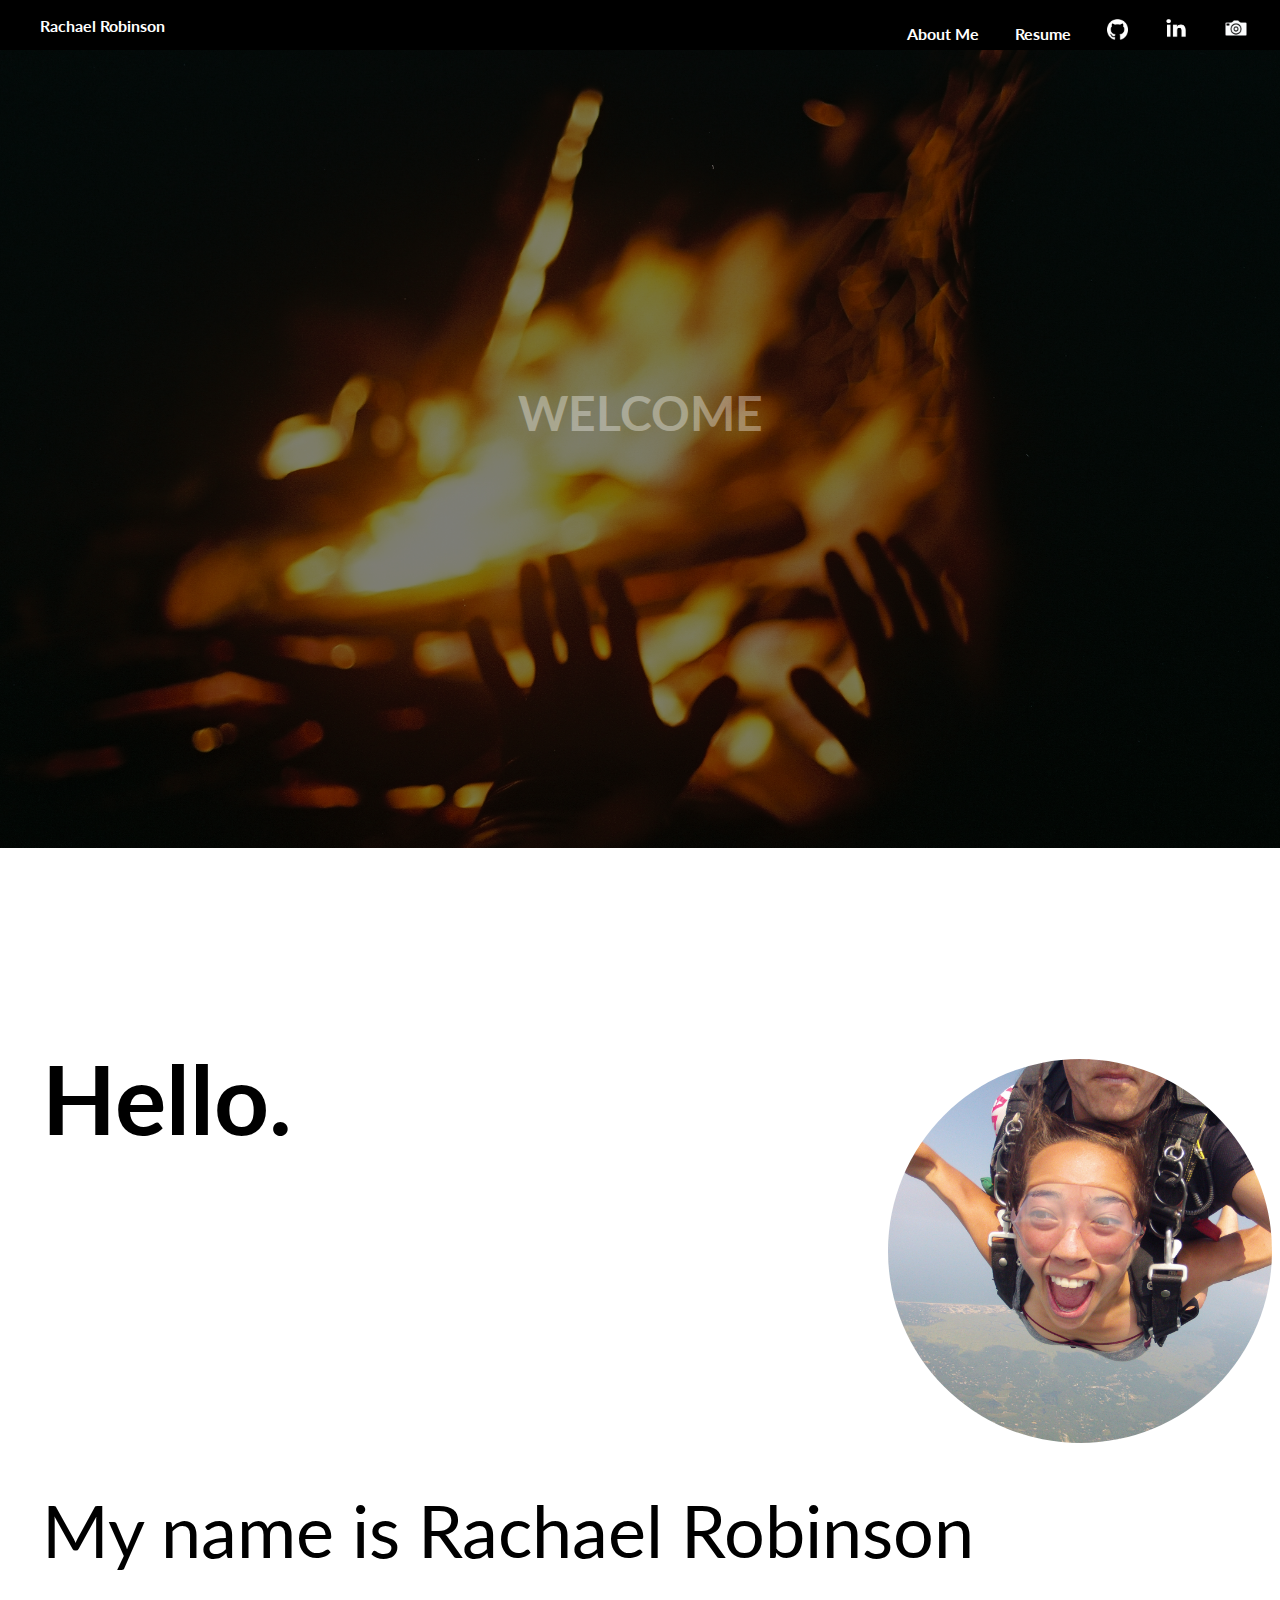
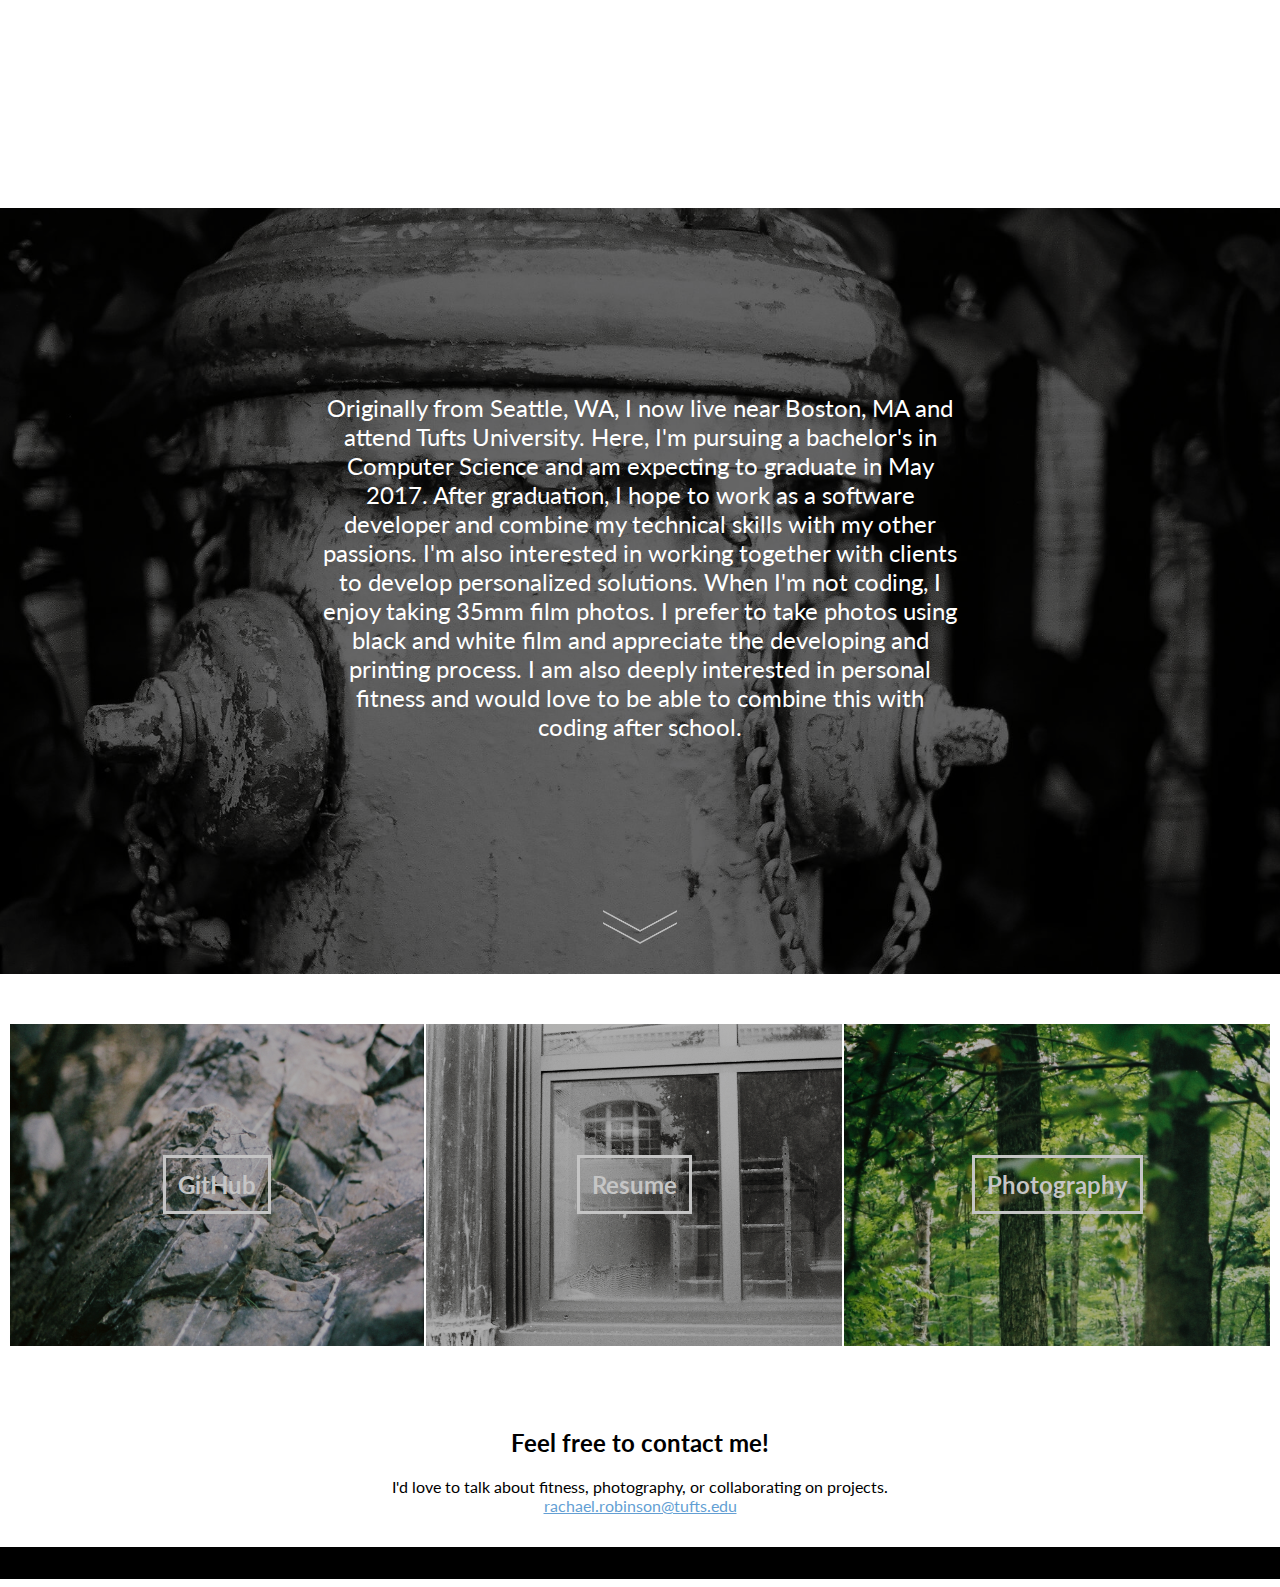
==== commit 4077a73d: "altered photography slideshow. Fixed photography vs github link on index" ====
--- a/index.html
+++ b/index.html
@@ -69,7 +69,7 @@
 			<table class="threeLinks">
 					<tr>
 						<td class="img-crop" id="github-link" class="darken">
-							<a href="./photography.html">
+							<!-- <a href="./photography.html"> -->
 								<h2><span class="link-text">GitHub</span></h2>
 							</a>
 						</td>
--- a/theStyle.css
+++ b/theStyle.css
@@ -272,6 +272,58 @@
 #photography-img-arrow:hover{
 	opacity: 1;
 	background-color: #484a4b;
+}
+#forward_img_arrow{
+	-webkit-transform: rotate(270deg);
+    -moz-transform: rotate(270deg);
+    -ms-transform: rotate(270deg);
+    -o-transform: rotate(270deg);
+	display: inline-block;
+	/*position: relative;*/
+	background-color: #727374;
+	margin-top: 20em;
+	/*margin-left: 75%;*/
+	height: 1.5em;
+	padding: .3em;
+	opacity: .7;
+	cursor: pointer;
+	max-height: 10px;
+	width: 8px;
+	/*text-align: left;*/
+}
+#forward_img_arrow:hover{
+	opacity: 1;
+	background-color: #484a4b;
+}
+img#forward_img_arrow{
+	max-height: 50px;
+	max-width: 50px;
+	margin-left: 90%;
+}
+#back_img_arrow{
+	-webkit-transform: rotate(90deg);
+    -moz-transform: rotate(90deg);
+    -ms-transform: rotate(90deg);
+    -o-transform: rotate(90deg);
+	display: inline-block;
+	position: relative;
+	background-color: #727374;
+	height: 1.5em;
+	padding: .3em;
+	opacity: .7;
+	cursor: pointer;
+	padding-right: -10em;
+	max-height: 10px;
+	width: 8px;
+}
+#back_img_arrow:hover{
+	opacity: 1;
+	background-color: #484a4b;
+}
+img#back_img_arrow{
+	max-height: 50px;
+	max-width: 50px;
+	margin-right: 90%;
 }
 img#photo-arrow{
 	max-height: 8px;
@@ -446,6 +498,15 @@
 #navImg{
 	height: 1.5em;
 }
+#flickr{
+	text-align: center;
+	font-size: 2em;
+	margin-top: 2em;
+}
+#flickrLogo{
+	height: 30px;
+	cursor: pointer;
+}
 /*.resume-body{
 	background-color: white;
 	text-align: left;
@@ -496,4 +557,9 @@
 	div.welcome {
 		padding-top: 10000em;
 	}
+}
+@media (width: 360px) and (height: 640px){
+	.helloWelcome{
+		height: 20000px;
+	}
 }